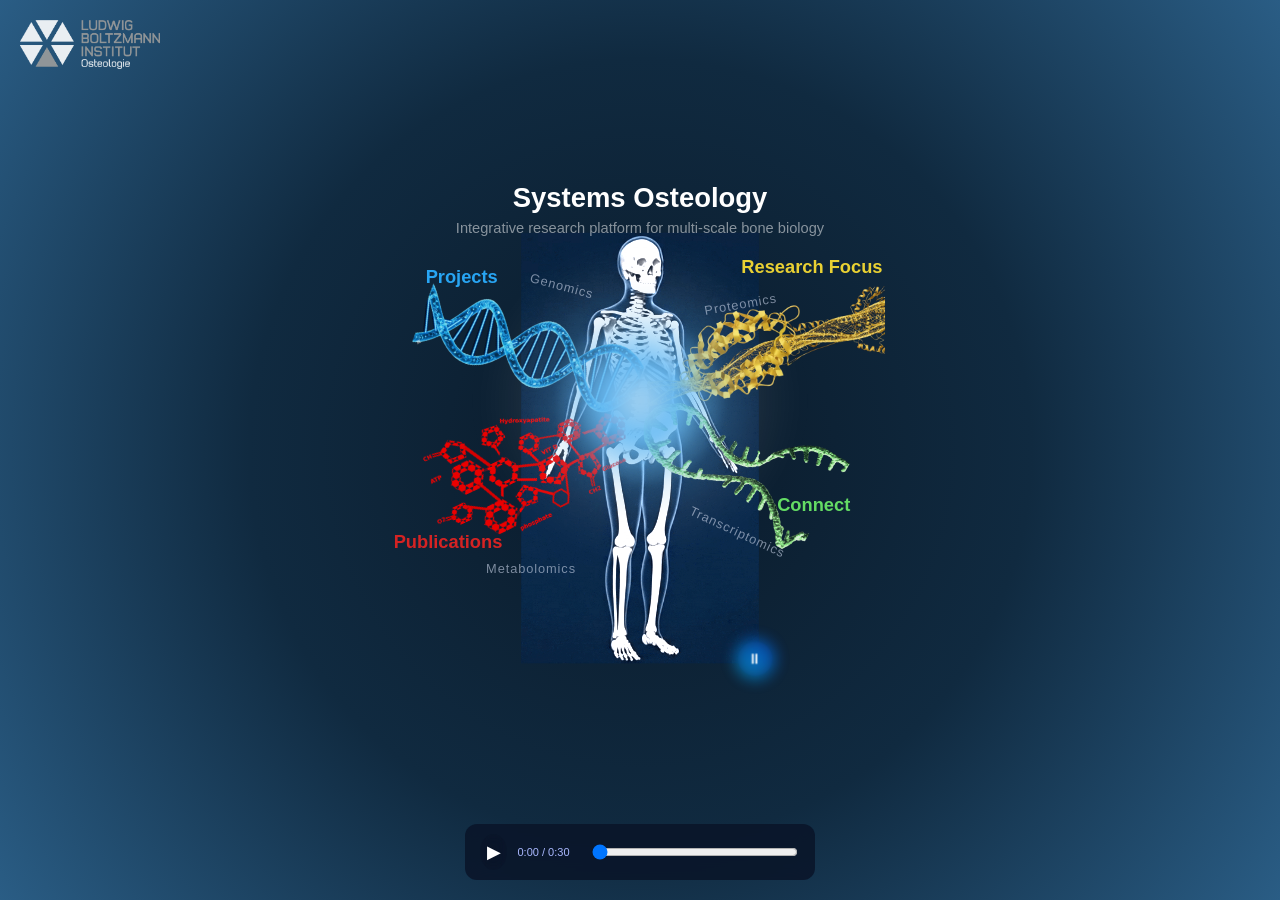
==== index.html @ 3f736e47 "clamp" ====
<!DOCTYPE html>
<html lang="en">
<head>
  <meta name="google-site-verification" content="VzUkVhOxzHWbig45tHTI4sO7CHJxky3v6Sd8C9fvB7k" />
  <meta charset="UTF-8">
  <title>Skeleton Main Page</title>

  <!-- CSS -->
<!-- CSS (modular) -->
<link rel="stylesheet" href="css/base.css">
<link rel="stylesheet" href="css/scene.css">
<link rel="stylesheet" href="css/skeleton.css">
<link rel="stylesheet" href="css/overlays.css">
<link rel="stylesheet" href="css/popup.css">
<link rel="stylesheet" href="css/components.css">
<link rel="stylesheet" href="css/mouse.css">

</head>

<body>
  
<a href="https://osteologie.lbg.ac.at/?lang=en" target="_blank" class="logo-link">
  <img src="images/DE_Osteo_CMYK_WeissGrau.png" alt="Logo" class="logo-img">
</a>


 



<div class="scene-wrapper">
  <div class="scene">
    <!-- EVERYTHING you currently have (skeleton-container etc.) -->
      <!-- Skeleton in center -->
  <div class="skeleton-container">



   
    <div class="core-light"></div>

    <img 
      src="images/f-skeletal.png" 
      data-static="images/f-skeletal.png"
      data-gif="images/f-skeletal.gif" 
      class="skeleton-img"
      id="skeleton"
      alt="Skeleton">
    
      <div class="skeleton-control" id="skeletonControl">
        <span id="skeletonIcon">⏸</span>
      </div>
      <!-- FIXED TITLE (always visible) -->
    <div class="skeleton-title">
    <h2>Systems Osteology</h2>
    </div>

  <!-- Subtitle (hidden initially) -->
    <div class="skeleton-subtitle" id="skeletonSubtitle">
    <p>Integrative research platform for multi-scale bone biology</p>
    </div>



    <!-- 🧬 Floating Omics Labels -->
<div class="omics-label metabolomics">Metabolomics</div>
<div class="omics-label genomics">Genomics</div>
<div class="omics-label transcriptomics">Transcriptomics</div>
<div class="omics-label proteomics">Proteomics</div>



<!-- Proteomics overlay -->
<!-- Research -->
<img 
  src="images/final_proteomics.png"
  class="overlay-img"
  data-target="researchContent"
  alt="Proteomics">

<div class="overlay-label" data-target="researchContent">
  Research Focus
</div>

<!-- Hidden Research Content -->
<div class="overlay-content" id="researchContent">
  <h2>Research Focus</h2>
  <div class="research-grid">
    <div class="card">Spatial Omics</div>
    <div class="card">Bone Remodeling</div>
    <div class="card">Systems Biology</div>
    <div class="card">Computational Modeling</div>
  </div>
</div>



<!-- DNA / Projects overlay -->
<!-- Projects -->
<img 
  src="images/final-DNA.png"
  class="overlay-img projects-img"
  data-target="projectsContent"
  alt="Projects">

<div class="overlay-label projects-label" data-target="projectsContent">
  Projects
</div>

<!-- Hidden Projects Content -->
<div class="overlay-content" id="projectsContent">
  <h2>Projects</h2>

  <div class="project">
    <h3>Bone Reloaded</h3>
    <p>Advanced spatial multi-omics analysis of bone remodeling.</p>
    <a href="https://bonereloaded.github.io" target="_blank">Visit Project</a>
  </div>

  <div class="project">
    <h3>Bone Kidney Axis</h3>
    <p>Bone-Derived FGF23 and Maladaptive Kidney Signaling.</p>
    <a href="https://bonekidney-project.github.io" target="_blank">Visit Project</a>
  </div>

</div>


<!-- Metabolomics / Publications overlay -->
<!-- Publications -->
<img 
  src="images/final-metabol.png"
  class="overlay-img publications-img"
  data-target="publicationsContent"
  alt="Publications">

<div class="overlay-label publications-label" data-target="publicationsContent">
  Publications
</div>

<!-- Publications Content -->
<div class="overlay-content" id="publicationsContent">
  <h2>Publications</h2>

  <ul class="pub-list" style="list-style: none; padding-left: 0;"></ul>
    <li><strong>Nature papers are on the way...</strong> check back soon.</li>
  </ul>

</div>


<!-- RNA / Contact overlay -->
<!-- Contact -->
<img 
  src="images/final-RNA.png"
  class="overlay-img contact-img"
  data-target="contactContent"
  alt="Contact">

<div class="overlay-label contact-label" data-target="contactContent">
  Connect
</div>

<!-- Contact Content -->
<div class="overlay-content" id="contactContent">
  <h2>Contact</h2>

  <form class="contact-form" action="https://formspree.io/f/mnjoqrqp" method="POST">
    
    <input type="text" name="name" placeholder="Your Name" required>
    
    <input type="email" name="email" placeholder="Your Email" required>
    
    <textarea name="message" placeholder="Your Message" rows="4" required></textarea>
    
    <button type="submit">Send Message</button>

  </form>
</div>


  </div>

  </div>
</div>




<!-- 🎵 MUSIC PLAYER -->
<div class="music-player">
  
  <button id="playPauseBtn" class="play-btn">
  <span id="playIcon">▶</span>
</button>

<div class="time-info">
  <span id="currentTime">0:00</span>
  <span>/</span>
  <span id="duration">0:00</span>
</div>


  
  <div class="music-info">
    <span>Now Playing:our Music </span>
  </div>

  <input type="range" id="progressBar" value="0">

  <audio id="bgMusic" loop>
<source src="./images/Naming_the_Pain.mp3" type="audio/mpeg">
  </audio>

</div>








  <!-- JS -->
  <script>

  document.addEventListener("DOMContentLoaded", () => {

  /* =========================
     1. SKELETON GIF TOGGLE
  ========================= */
const container = document.querySelector('.skeleton-container');
const img = document.getElementById('skeleton');
const control = document.getElementById('skeletonControl');

if (img && control) {
  img.src = img.dataset.gif;

  let isStatic = false;

  function toggleSkeleton() {
    if (isStatic) {
      img.src = img.dataset.gif;
      control.textContent = "⏸";
      isStatic = false;
    } else {
      img.src = img.dataset.static;
      control.textContent = "▶";
      isStatic = true;
    }
  }

  // ✅ click on image
  img.addEventListener('click', (e) => {
    e.stopPropagation();
    toggleSkeleton();
  });

  // ✅ click on control
  control.addEventListener('click', (e) => {
    e.stopPropagation();
    toggleSkeleton();
  });
}


  /* =========================
     2. OVERLAY CLICK SYSTEM
  ========================= */
  const triggers = document.querySelectorAll(
    '.overlay-img, .overlay-label'
  );

  const contents = document.querySelectorAll('.overlay-content');

  triggers.forEach((el) => {
    el.addEventListener('click', (e) => {
      e.stopPropagation();

      // close all
      contents.forEach(c => c.classList.remove('active'));

      // open target
      const targetId = el.dataset.target;
      if (targetId) {
        document.getElementById(targetId).classList.add('active');
      }
    });
  });


  /* =========================
     3. POPUP BEHAVIOR
  ========================= */

  // prevent closing when clicking inside popup
  contents.forEach((content) => {
    content.addEventListener('click', (e) => {
      e.stopPropagation();
    });
  });

  // close when clicking outside
  document.addEventListener('click', () => {
    contents.forEach(c => c.classList.remove('active'));
  });

});
</script>



<script>
function scaleScene() {
  const scene = document.querySelector('.scene');

  const baseWidth = 1400;
  const baseHeight = 900;

  const screenW = window.innerWidth;
  const screenH = window.innerHeight;

  const scaleX = screenW / baseWidth;
  //const scaleY = screenH / baseHeight; Imp for Verical images
  const scaleY = (screenH * 0.95) / baseHeight;

  let scale;

  // 📱 Mobile (make it bigger intentionally)
  if (screenW < 768) {
    scale = scaleY * 1.4; // boost size on phone
  } 
  // 💻 Everything else (INCLUDING small laptops)
  else {
    scale = Math.min(scaleX, scaleY); // 🔥 always fit screen
  }
  // clamp
 scale = Math.max(0.7, Math.min(scale, 1.2));

  // smooth limits (no jumps)
  const MIN_SCALE = 0.7;
  const MAX_SCALE = 1.2;

  scale = Math.max(MIN_SCALE, Math.min(scale, MAX_SCALE));

  // allow scroll only if really small
  if (scale <= MIN_SCALE) {
    document.body.style.overflow = "auto";
  } else {
    document.body.style.overflow = "hidden";
  }

  scene.style.transform = `scale(${scale})`;
}




window.addEventListener('resize', scaleScene);
window.addEventListener('load', scaleScene);
</script>


<script>
  /* =========================
   4. MUSIC PLAYER
========================= */
const audio = document.getElementById("bgMusic");
const btn = document.getElementById("playPauseBtn");
const icon = document.getElementById("playIcon");
const progress = document.getElementById("progressBar");

const currentTimeEl = document.getElementById("currentTime");
const durationEl = document.getElementById("duration");

let isPlaying = false;

// format time
function formatTime(sec) {
  if (!sec) return "0:00";
  const m = Math.floor(sec / 60);
  const s = Math.floor(sec % 60).toString().padStart(2, "0");
  return `${m}:${s}`;
}

// play / pause
btn.addEventListener("click", (e) => {
  e.stopPropagation();

  if (isPlaying) {
    audio.pause();
    icon.textContent = "▶";
  } else {
    audio.play();
    icon.textContent = "⏸";
  }

  isPlaying = !isPlaying;
});

// set duration when loaded
audio.addEventListener("loadedmetadata", () => {
  durationEl.textContent = formatTime(audio.duration);
});

// update progress + time
audio.addEventListener("timeupdate", () => {
  const percent = (audio.currentTime / audio.duration) * 100;
  progress.value = percent || 0;

  currentTimeEl.textContent = formatTime(audio.currentTime);
});

// seek
progress.addEventListener("input", () => {
  audio.currentTime = (progress.value / 100) * audio.duration;
});

</script>







</body>
</html>
---- css/base.css ----
body {
  margin: 0;
  padding: 0;
  min-height: 100dvh;
background: radial-gradient(circle, #0a1a2a 0%, #102a40 50%, #2a5d85 100%);
  color: white;
  font-family: Arial, sans-serif;
  overflow: hidden;
}

/* Logo */
.logo-link {
  position: fixed;
  top: 20px;
  left: 20px;
  z-index: 10000;
}

.logo-img {
  width: 140px;
  opacity: 0.9;
  transition: 0.3s;
}

.logo-img:hover {
  transform: scale(1.05);
  filter: drop-shadow(0 0 10px rgba(255,255,255,0.5));
}


/* =========================
   CENTRAL GLOW CORE
========================= */
.core-light {
  position: absolute;
  pointer-events: none;

  top: 50%;
  left: 50%;
  transform: translate(-50%, -80%);

  width: 180px;
  height: 180px;

  border-radius: 50%;

  z-index: 1000; /* 🔥 above everything */

  background: radial-gradient(circle,
    rgba(255,255,255,1) 0%,
    rgba(120,200,255,0.9) 30%,
    rgba(120,200,255,0.2) 60%,
    rgba(120,200,255,0.05) 80%,
    transparent 100%
  );

  filter: blur(5px);
}

.core-light::after {
  content: "";

  position: absolute;
  top: 50%;
  left: 50%;
  transform: translate(-50%, -50%);

  width: 260px;
  height: 260px;

  border-radius: 50%;

  background: radial-gradient(circle,
    rgba(8, 133, 217, 0.4),
    transparent 70%
  );

  animation: pulse 3s infinite ease-in-out;
}

/* Animation */
@keyframes pulse {
  0% {
    transform: translate(-50%, -50%) scale(0.9);
    opacity: 0.6;
  }
  50% {
    transform: translate(-50%, -50%) scale(1.2);
    opacity: 0.3;
  }
  100% {
    transform: translate(-50%, -50%) scale(0.9);
    opacity: 0.6;
  }
}

.core-light::before {
  content: "";

  position: absolute;
  top: 50%;
  left: 50%;
  transform: translate(-50%, -50%);

  width: 400px;
  height: 400px;

  background: radial-gradient(circle,
    rgba(255,255,255,0.4) 0%,
    transparent 60%
  );

  filter: blur(20px);
  opacity: 0.6;
}
---- css/scene.css ----
.scene-wrapper {
  height: 100dvh;
  display: flex;
  justify-content: center;
  align-items: center;
}

.scene {
  width: 1400px;
  height: 900px;
  position: relative;

  transform-origin: center center;
}
---- css/skeleton.css ----
.skeleton-container {
  position: absolute;
  top: 50%;
  left: 50%;
  transform: translate(-50%, -50%);

}

/* Skeleton */
.skeleton-img {
  width: 260px;
  filter: brightness(1.4);
  transition: 0.4s;
    position: relative;   /* ✅ ensures stacking context */
  
}


.skeleton-control {
  position: absolute;
  bottom: -10px;
  right: -13%;
  transform: translateX(-50%);

  width: 38px;
  height: 38px;

  display: flex;
  align-items: center;
  justify-content: center;

  font-size: 16px;
  color: white;

  border-radius: 50%;
  background: rgba(20, 40, 80, 0.6);
  backdrop-filter: blur(6px);

  z-index: 10001;
  cursor: pointer;

  transition: all 0.25s ease;
}

/* glow ring */
.skeleton-control::before {
  content: "";
  position: absolute;
  inset: -3px;
  border-radius: 50%;

  background: linear-gradient(45deg, #00c3ff, #005eff);
  z-index: -1;

  filter: blur(8px);
  opacity: 0.6;
}

/* hover */
.skeleton-control:hover {
  transform: translateX(-50%) scale(1.15);
  box-shadow: 0 0 15px rgba(120, 180, 255, 0.8);
}

/* click */
.skeleton-control:active {
  transform: translateX(-50%) scale(0.9);
}

/* icon smooth */
.skeleton-control span {
  transition: transform 0.2s ease, opacity 0.2s ease;
}



.skeleton-img:hover {
  filter: brightness(1.6);
}

/* Title */
.skeleton-title {
  position: absolute;
  top: -80px;
  left: 50%;
  transform: translateX(-50%);
  white-space: nowrap;
}

.skeleton-title h2 {
  font-size: 30px;
  white-space: nowrap;

}

/* Subtitle */
.skeleton-subtitle {
  position: absolute;
  bottom: 455px;
  left: 50%;
  transform: translateX(-50%);
  white-space: nowrap;
  opacity: 0.5;
  transition: opacity 0.3s ease;
}

.skeleton-container:hover .skeleton-subtitle {
  opacity: 1;
}
---- css/overlays.css ----
.overlay-img {
  position: absolute;
  top: 50%;
  left: 50%;
  transform-origin: center;
  cursor: pointer;
  transition: filter 0.3s ease; /* only animate what you use */
}

/* === Research (default) === */
.overlay-img:not(.projects-img):not(.publications-img):not(.contact-img) {
  transform: translate(calc(-50% + 138px), calc(-50% - 110px));
  width: 260px;
}

/* === Projects === */
.projects-img {
  transform: translate(calc(-50% - 120px), calc(-50% - 110px)) rotate(110deg);
  width: 80px;
}

/* === Publications === */
.publications-img {
  transform: translate(calc(-50% - 100px), calc(-50% + 30px)) rotate(-25deg);
  width: 265px;
}

/* === Contact === */
.contact-img {
  transform: translate(calc(-50% + 105px), calc(-50% + 10px)) rotate(210deg);
  width: 220px;
}

/* Hover (no movement ✔) */
.overlay-img:hover {
  filter: brightness(1.25) drop-shadow(0 0 12px rgba(120, 180, 255, 0.7));
}


/* === LABELS === */
.overlay-label {
  position: absolute;
  top: 50%;
  left: 50%;
  transform: translate(calc(-50% + 188px), calc(-50% - 200px));

  color: rgb(233, 209, 51);
  font-size: 20px;
  font-weight: bold;

  cursor: pointer;
  pointer-events: auto;
  transition: filter 0.3s ease, text-shadow 0.3s ease;
  white-space: nowrap;
}

/* Hover (no movement ✔) */
.overlay-label:hover {
  filter: brightness(1.2);
  text-shadow: 0 0 6px rgba(255,255,255,0.5);
}

/* Individual label positions */
.projects-label {
  transform: translate(calc(-50% - 195px), calc(-50% - 190px));
  color: rgb(40, 165, 243);
}

.publications-label {
  transform: translate(calc(-50% - 210px), calc(-50% + 100px));
  color: rgb(213, 35, 35);
}

.contact-label {
  transform: translate(calc(-50% + 190px), calc(-50% + 60px));
  color: rgb(100, 220, 100);
}
---- css/popup.css ----
/* =========================
   UNIFIED POPUP BASE
========================= */

.overlay-content {
  position: fixed;
  top: 50%;
  left: 50%;
  transform: translate(-50%, -50%) scale(0.9);

  opacity: 0;
  pointer-events: none;
  padding: 30px;
  border-radius: 20px;

  transition: 0.3s ease;
  z-index: 999999;

  color: white;
}
.overlay-content a:hover {
  text-shadow: 0 0 8px rgba(255,255,255,0.6);
}

/* ACTIVE */
.overlay-content.active {
  opacity: 1;
  transform: translate(-50%, -50%) scale(1);
  pointer-events: auto;
}

/* glowing background layer */
.overlay-content::before {
  content: "";
  position: absolute;
  inset: 0;
  border-radius: 20px;
  z-index: -1;

  filter: blur(12px);
  opacity: 0.8;
}


/* === PROJECTS (already good, keep it) === */


/* === RESEARCH === */
#researchContent {
  transform: translate(-10%, -70%);
}

#researchContent::before {
  background: linear-gradient(45deg, #d8b34e, #513c0d);
}

#researchContent {
  background: rgba(255, 215, 100, 0.15);
  border: 1px solid rgba(255, 215, 100, 0.5);
  
}


/* === PUBLICATIONS === */
#publicationsContent {
  transform: translate(-90%, -10%);
}

#publicationsContent::before {
  background: linear-gradient(45deg, #ff4d4d, #990000);
}

#publicationsContent {
  background: rgba(255, 80, 80, 0.15);
  border: 1px solid rgba(255, 80, 80, 0.5);
}


/* === CONTACT === */
#contactContent {
  transform: translate(-10%, -40%);
}

#contactContent::before {
  background: linear-gradient(45deg, #4effa1, #007a4d);
}

#contactContent {
  background: rgba(100, 255, 180, 0.12);
  border: 1px solid rgba(100, 255, 180, 0.5);
}



/* =========================
   PROJECTS (UNIFIED GLOW)
========================= */

#projectsContent {
  
  text-align: center;
  position: fixed;
 top: 50%;
 left: 50%;
  

  transform: translate(-60%, -50%);

  max-width: 380px;
  width: 90%;
  z-index: 100000;
  color: rgb(255, 255, 255);
  display: flex;              /* ADD */
  justify-content: center;    /* center horizontally */
  align-items: center;        /* center vertically (if needed) */
  gap: 20px;                  /* replaces margin */
  flex-wrap: wrap;    
  pointer-events: auto;       /* responsive */
}


#projectsContent::before {
  content: "";
  position: absolute;

  /* size slightly bigger than content */
  inset: 1px;

  background: rgb(12, 9, 178);
  border-radius: 20px;

  z-index: -1; /* stays behind projects but inside container */

  /* optional: soft shadow for nicer look */
  box-shadow: 0 10px 40px rgba(0,0,0,0.2);
  opacity: 0.9;
}

/* =========================
   ALL PROJECTS (BASE STYLE)
========================= */
#projectsContent .project {
  display: inline-block;
  width: 260px;
  margin: 1px;
  padding: 20px;
  border-radius: 16px;
  text-align: left;
  position: relative;
  overflow: hidden;

  /* neon base */
  background: rgba(18, 100, 195, 0.85);
  border: 1px solid rgba(0, 140, 255, 0.5);

  transition: 0.3s ease;
}

/* glowing border for ALL */
#projectsContent .project::before {
  content: "";
  position: absolute;
  inset: -2px;
  border-radius: 16px;
  background: linear-gradient(45deg, #00c3ff, #005eff);
  z-index: -1;
  filter: blur(10px);
  opacity: 0.6;
}

/* hover for ALL */
#projectsContent .project:hover {
  transform: translateY(-6px) scale(1.05);
  box-shadow: 0 0 25px rgba(0, 180, 255, 0.8);
}

/* =========================
   OPTIONAL: small variation (if you still want difference)
========================= */
#projectsContent .project:first-of-type {
  background: rgba(40, 90, 180, 0.75); /* slightly different tone */
}

/* =========================
   TEXT
========================= */
#projectsContent .project h3 { margin-bottom: 10px; }

#projectsContent .project p {
  font-size: 13px;
  opacity: 0.85;
  margin-bottom: 15px;
}

#projectsContent .project a {
  color: #8fd3ff;
  font-size: 13px;
  text-decoration: none;
}

#projectsContent .project a:hover {
  text-decoration: underline;
}
---- css/components.css ----
/* Cards */
.research-grid {
  display: grid;
  grid-template-columns: repeat(2, 1fr);
  gap: 12px;
}

.card {
  background: rgba(120,180,255,0.1);
  padding: 10px;
  border-radius: 6px;
}

/* Projects */
.project {
  background: rgba(0,0,0,0.2);
  padding: 10px;
  margin: 10px 0;
  border-radius: 6px;
}

/* Form */
.contact-form {
  display: flex;
  flex-direction: column;
  gap: 10px;
}

.contact-form input,
.contact-form textarea {
  padding: 10px;
  border-radius: 6px;
  border: none;
}

.contact-form button {
  background: #80ffd4;
  border: none;
  padding: 10px;
  cursor: pointer;
}


/* =========================
   🎵 MUSIC PLAYER
========================= */

.play-btn {
  width: 36px;
  height: 36px;
  border-radius: 50%;

  display: flex;
  align-items: center;
  justify-content: center;

  background: rgba(120, 180, 255, 0.2);
  backdrop-filter: blur(6px);

  transition: all 0.2s ease;
}

.play-btn:hover {
  transform: scale(1.15);
  box-shadow: 0 0 12px rgba(120,180,255,0.8);
}

.play-btn:active {
  transform: scale(0.95);
}

/* time text */
.time-info {
  font-size: 11px;
  color: #aab8ff;
  white-space: nowrap;
}


.music-player {
  position: fixed;
  bottom: 20px;
  left: 50%;
  transform: translateX(-50%);
  
  width: 320px;
  padding: 10px 15px;

  background: rgba(10, 20, 40, 0.85);
  backdrop-filter: blur(10px);

  border-radius: 12px;
  display: flex;
  align-items: center;
  gap: 10px;

  z-index: 999;
}

/* Play button */
.music-player button {
  background: transparent;
  border: none;
  color: white;
  font-size: 18px;
  cursor: pointer;
}

/* Track text */
.music-info {
  flex: 1;
  font-size: 12px;
  color: #cfd8ff;
  white-space: nowrap;
  overflow: hidden;
  text-overflow: ellipsis;
}

/* Progress bar */
#progressBar {
  width: 100%;
  cursor: pointer;
}




/* =========================
   🧬 OMICS FLOATING TEXT
========================= */

.omics-label {
  position: absolute;
  color: rgba(200, 210, 230, 0.6); /* soft gray-blue */
  font-size: 14px;
  letter-spacing: 1px;
  font-weight: 300;

  pointer-events: none; /* don't block clicks */

  transform-origin: center;
  transition: all 0.3s ease;
}

/* Optional glow */
.omics-label::after {
  content: "";
  position: absolute;
  inset: 0;
  filter: blur(6px);
  opacity: 0.3;
}

/* =========================
   INDIVIDUAL POSITIONS (YOU CONTROL)
========================= */

/* Metabolomics */
.metabolomics {
  bottom: 100px;
  right: 200px;
 
}

/* Genomics */
.genomics {
  top: 50px;
  right: 180px;
  transform: rotate(15deg);
}

/* Transcriptomics */
.transcriptomics {
  bottom: 140px;
  left: 180px;
  transform: rotate(25deg);
}

/* Proteomics */
.proteomics {
   top: 70px;
  left: 200px;

  transform: rotate(-10deg);
}


@keyframes floatSoft {
  0% { transform: translateY(0) rotate(var(--rot)); }
  50% { transform: translateY(-5px) rotate(var(--rot)); }
  100% { transform: translateY(0) rotate(var(--rot)); }
}

.omics-label {
  --rot: 0deg;
  animation: floatSoft 4s ease-in-out infinite;
}
---- css/mouse.css ----
/* =========================
   CUSTOM BONE CURSOR
========================= */

/* default cursor (everywhere) */
body {
  cursor: url("/images/bone-cursor.png") 16 16, auto;
}

/* clickable elements */
a,
button,
.overlay-img,
.overlay-label,
.skeleton-control {
  cursor: url("/images/bone-cursor-click.png") 32 32, pointer;
}

/* optional: text areas */
input,
textarea {
  cursor: text;
}
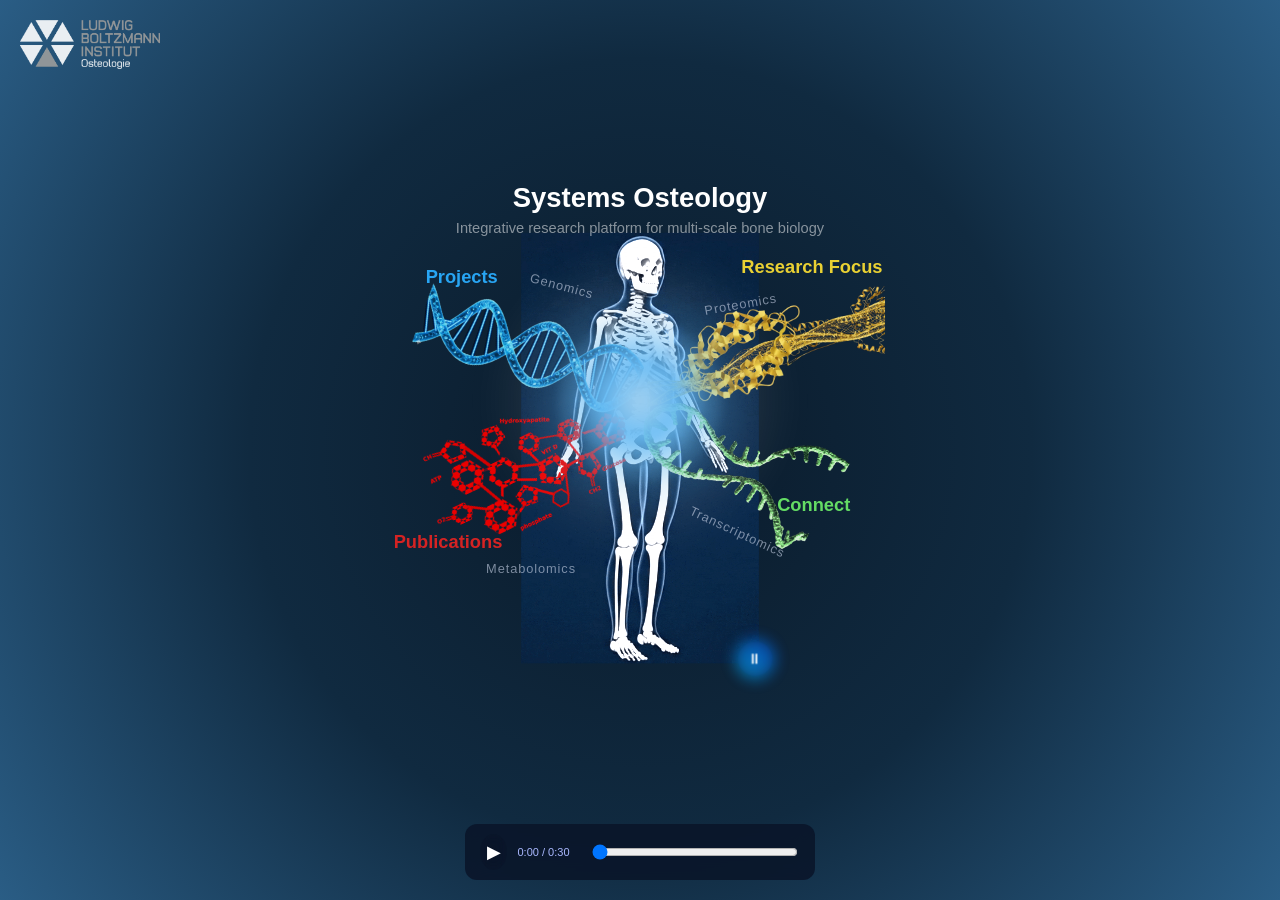
==== commit 42a3aada: "remove0.95" ====
--- a/index.html
+++ b/index.html
@@ -322,7 +322,7 @@
 
   const scaleX = screenW / baseWidth;
   //const scaleY = screenH / baseHeight; Imp for Verical images
-  const scaleY = (screenH * 0.95) / baseHeight;
+  const scaleY = (screenH) / baseHeight;
 
   let scale;
 
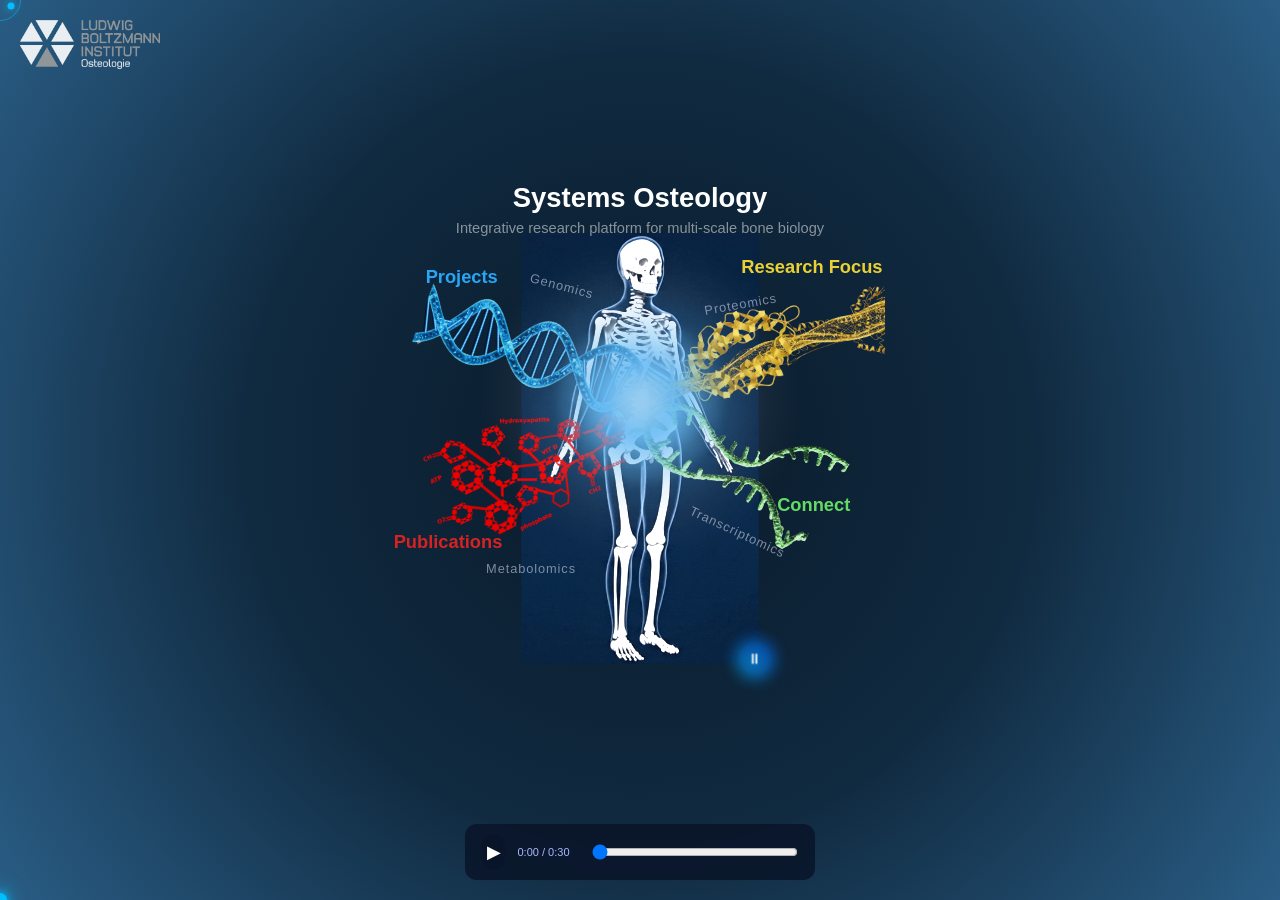
==== commit 3141f492: "mouseOrbit" ====
--- a/index.html
+++ b/index.html
@@ -19,6 +19,7 @@
 
 <body>
   
+ 
 <a href="https://osteologie.lbg.ac.at/?lang=en" target="_blank" class="logo-link">
   <img src="images/DE_Osteo_CMYK_WeissGrau.png" alt="Logo" class="logo-img">
 </a>
@@ -222,6 +223,7 @@
 
 
   <!-- JS -->
+
   <script>
 
   document.addEventListener("DOMContentLoaded", () => {
@@ -305,8 +307,135 @@
     contents.forEach(c => c.classList.remove('active'));
   });
 
+
+
+  /* =========================
+   ORBIT CURSOR JS
+========================= */
+
+const cursor = document.querySelector(".cursor");
+const ring = document.querySelector(".cursor-ring");
+
+let mouseX = 0, mouseY = 0;
+let ringX = 0, ringY = 0;
+
+document.addEventListener("mousemove", (e) => {
+  mouseX = e.clientX;
+  mouseY = e.clientY;
+
+  cursor.style.left = mouseX + "px";
+  cursor.style.top = mouseY + "px";
+});
+
+function animate() {
+  ringX += (mouseX - ringX) * 0.15;
+  ringY += (mouseY - ringY) * 0.15;
+
+  ring.style.left = ringX + "px";
+  ring.style.top = ringY + "px";
+
+  requestAnimationFrame(animate);
+}
+
+animate();
+
+/* hover effect on clickable items */
+const hoverItems = document.querySelectorAll(
+  "a, button, .overlay-img, .overlay-label, .skeleton-control"
+);
+
+hoverItems.forEach(el => {
+  el.addEventListener("mouseenter", () => {
+    cursor.classList.add("hover");
+    ring.classList.add("hover");
+  });
+
+  el.addEventListener("mouseleave", () => {
+    cursor.classList.remove("hover");
+    ring.classList.remove("hover");
+  });
+});
+document.addEventListener("mousedown", () => {
+  cursor.style.transform = "translate(-50%, -50%) scale(0.6)";
+});
+
+document.addEventListener("mouseup", () => {
+  cursor.style.transform = "translate(-50%, -50%) scale(1)";
+});
+
+/* =========================
+   DNA ORBIT MOTION
+========================= */
+
+const dot1 = document.querySelector(".dot1");
+const dot2 = document.querySelector(".dot2");
+
+let angle = 0;
+
+function animateDNA() {
+  angle += 0.02;
+
+  const distance = getDistanceToSkeleton();
+
+  // 🔥 attraction strength (tweak this!)
+  const influenceRadius = 300;
+
+  let factor = Math.max(0, 1 - distance / influenceRadius);
+
+  // clamp
+  factor = Math.min(Math.max(factor, 0), 1);
+
+  // 🧬 dynamic radius (tightens near skeleton)
+  const radius = 14 - factor * 6;
+
+  // ⚡ speed increases near skeleton
+  angle += factor * 0.2;
+
+  const x1 = mouseX + Math.cos(angle) * radius;
+  const y1 = mouseY + Math.sin(angle) * radius * 0.7;
+
+  const x2 = mouseX + Math.cos(angle + Math.PI) * radius;
+  const y2 = mouseY + Math.sin(angle + Math.PI) * radius * 0.7;
+
+  dot1.style.left = x1 + "px";
+  dot1.style.top = y1 + "px";
+
+  dot2.style.left = x2 + "px";
+  dot2.style.top = y2 + "px";
+
+  // ✨ glow boost near skeleton
+  const glow = 10 + factor * 20;
+  dot1.style.boxShadow = `0 0 ${glow}px #00bfff`;
+  dot2.style.boxShadow = `0 0 ${glow}px #ffffff`;
+
+  requestAnimationFrame(animateDNA);
+}
+
+const skeleton = document.getElementById("skeleton");
+function getDistanceToSkeleton() {
+  const rect = skeleton.getBoundingClientRect();
+
+  const centerX = rect.left + rect.width / 2;
+  const centerY = rect.top + rect.height / 2;
+
+  const dx = mouseX - centerX;
+  const dy = mouseY - centerY;
+
+  return Math.sqrt(dx * dx + dy * dy);
+}
+animateDNA();
+
+
+
+
 });
 </script>
+
+
+
+
+
+
 
 
 
@@ -424,5 +553,12 @@
 
 
 
+<div class="cursor"></div>
+<div class="cursor-ring"></div>
+
+<!-- DNA orbit dots -->
+<div class="cursor-dot dot1"></div>
+<div class="cursor-dot dot2"></div>
+
 </body>
 </html>
--- a/css/scene.css
+++ b/css/scene.css
@@ -11,4 +11,18 @@
   position: relative;
 
   transform-origin: center center;
+}
+
+
+/* =========================
+   ENERGY FIELD BACKGROUND
+========================= */
+
+#energyField {
+  position: fixed;
+  top: 0;
+  left: 0;
+  width: 100%;
+  height: 100%;
+  z-index: -1; /* behind everything */
 }
--- a/css/mouse.css
+++ b/css/mouse.css
@@ -1,26 +1,67 @@
+/* hide default cursor */
+body {
+  cursor: none;
+}
+
 /* =========================
-   CUSTOM BONE CURSOR
+   ORBIT CURSOR
 ========================= */
 
-/* default cursor (everywhere) */
-body {
-  cursor: url("/images/bone-cursor.png") 16 16, auto;
+.cursor {
+  position: fixed;
+  width: 14px;
+  height: 14px;
+  background: #00bfff;
+  border-radius: 50%;
+  pointer-events: none;
+  z-index: 9999;
+  transform: translate(-50%, -50%);
+  box-shadow: 0 0 10px #00bfff, 0 0 20px #00bfff;
 }
 
-/* clickable elements */
-a,
-button,
-.overlay-img,
-.overlay-label,
-.skeleton-control {
-  cursor: url("/images/bone-cursor-click.png") 32 32, pointer;
+/* orbit ring */
+.cursor-ring {
+  position: fixed;
+  width: 40px;
+  height: 40px;
+  border: 1px solid rgba(0, 191, 255, 0.5);
+  border-radius: 50%;
+  pointer-events: none;
+  z-index: 9998;
+  transform: translate(-50%, -50%);
+  transition: transform 0.15s ease-out;
 }
 
-/* optional: text areas */
-input,
-textarea {
-  cursor: text;
+/* hover effect */
+.cursor.hover {
+  transform: translate(-50%, -50%) scale(1.8);
+  background: #ffffff;
+}
+
+.cursor-ring.hover {
+  transform: translate(-50%, -50%) scale(1.5);
+  border-color: #ffffff;
 }
 
 
+/* =========================
+   DNA DOUBLE ORBIT
+========================= */
 
+.cursor-dot {
+  position: fixed;
+  width: 7px;
+  height: 7px;
+  background: #00bfff;
+  border-radius: 50%;
+  pointer-events: none;
+  z-index: 9997;
+  transform: translate(-50%, -50%);
+  box-shadow: 0 0 6px #00bfff;
+}
+
+/* second strand slightly different color */
+.dot2 {
+  background: #ffffff;
+  box-shadow: 0 0 6px #ffffff;
+}
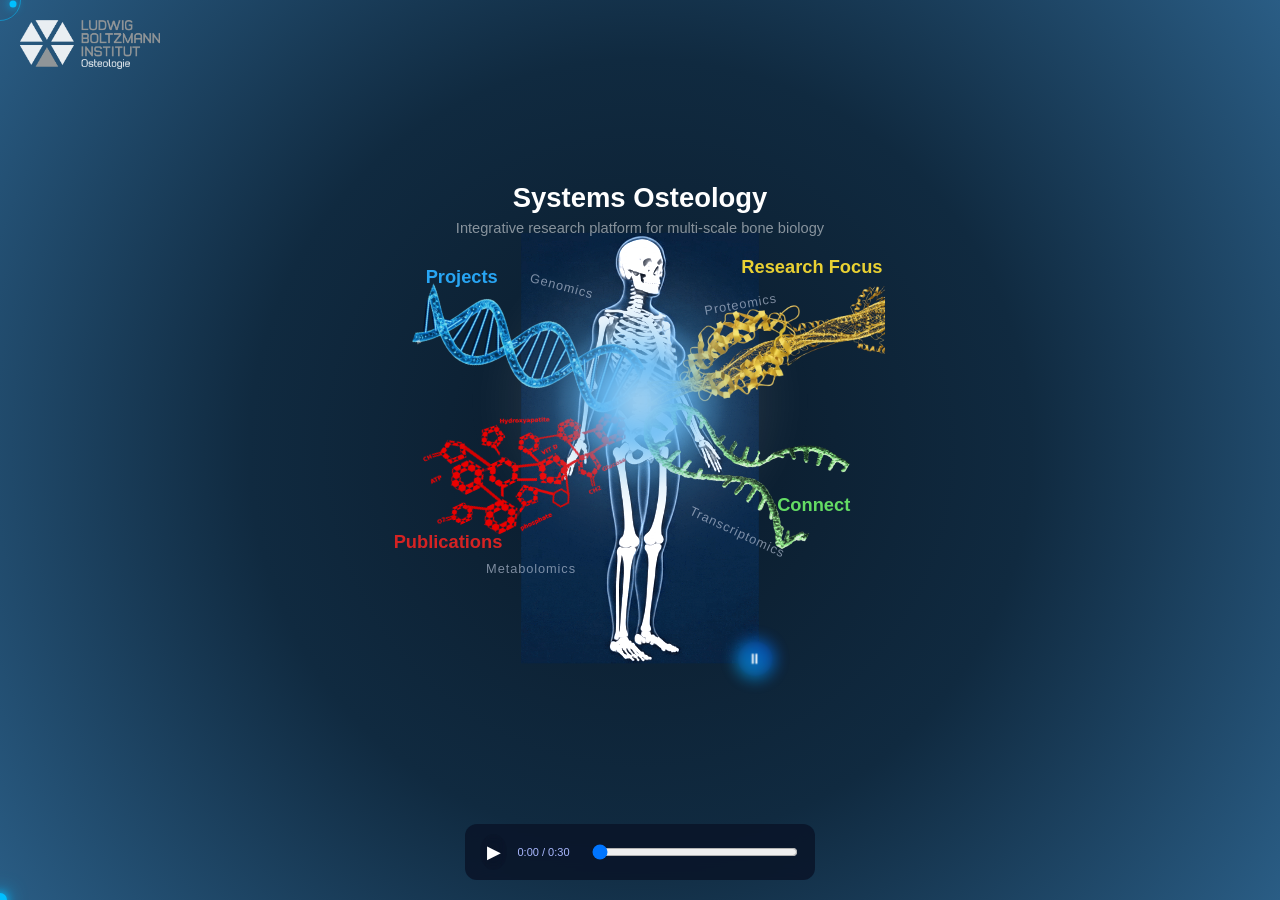
==== commit 7a141e5c: "html. titleIndex" ====
--- a/index.html
+++ b/index.html
@@ -3,7 +3,14 @@
 <head>
   <meta name="google-site-verification" content="VzUkVhOxzHWbig45tHTI4sO7CHJxky3v6Sd8C9fvB7k" />
   <meta charset="UTF-8">
-  <title>Skeleton Main Page</title>
+  <title>Systems Osteology | Integrative Bone Biology Platform</title>
+
+  <meta name="description" content="Systems Osteology is an integrative research platform for multi-scale bone biology, combining spatial omics, systems biology, and computational modeling.">
+
+  <meta name="keywords" content="systems osteology, bone biology, spatial omics, metabolomics, transcriptomics, proteomics, computational biology">
+
+  <meta name="robots" content="index, follow">
+
 
   <!-- CSS -->
 <!-- CSS (modular) -->
--- a/css/scene.css
+++ b/css/scene.css
@@ -14,15 +14,3 @@
 }
 
 
-/* =========================
-   ENERGY FIELD BACKGROUND
-========================= */
-
-#energyField {
-  position: fixed;
-  top: 0;
-  left: 0;
-  width: 100%;
-  height: 100%;
-  z-index: -1; /* behind everything */
-}
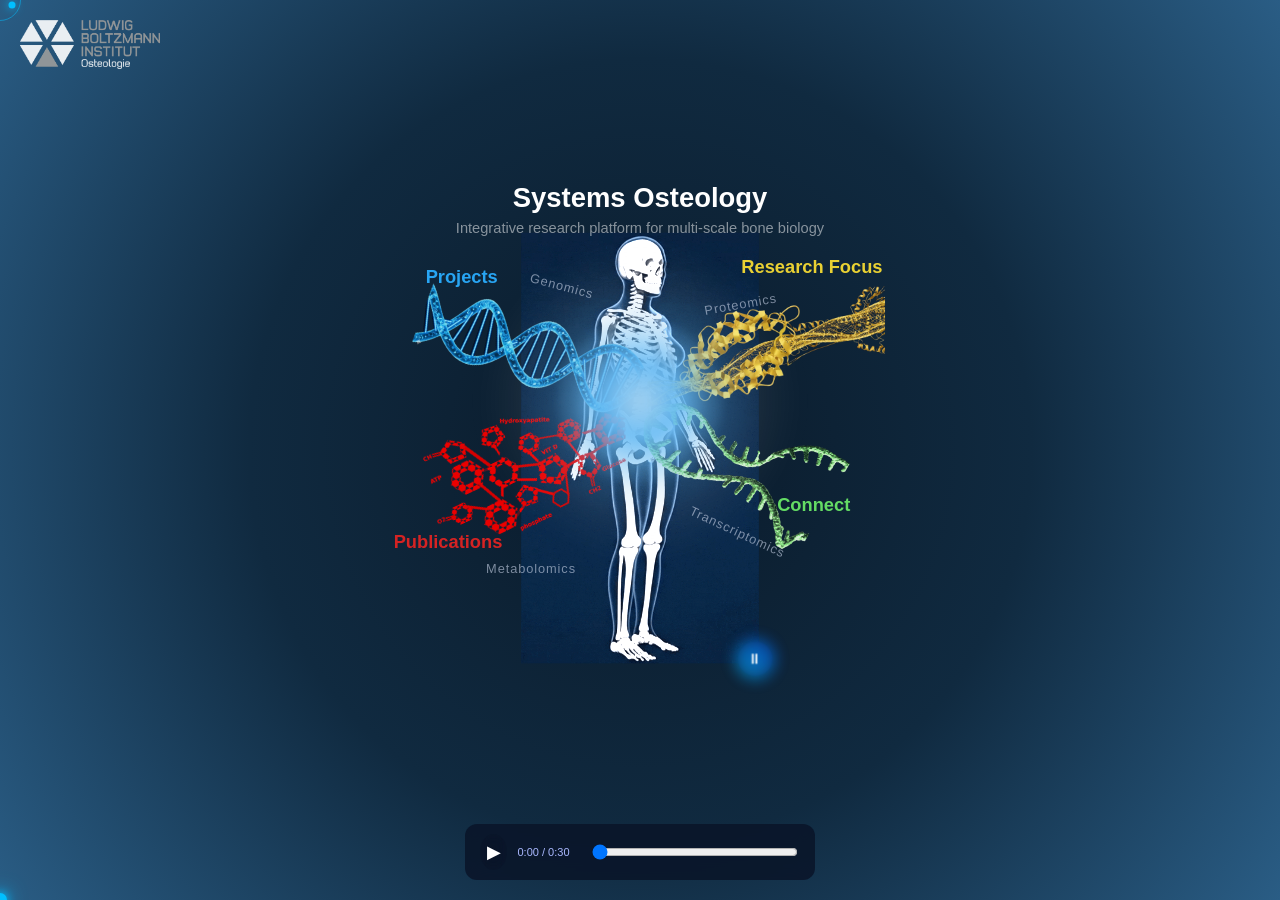
==== commit 4da443d9: "nothing" ====
--- a/index.html
+++ b/index.html
@@ -23,6 +23,9 @@
 <link rel="stylesheet" href="css/mouse.css">
 
 </head>
+
+
+
 
 <body>
   
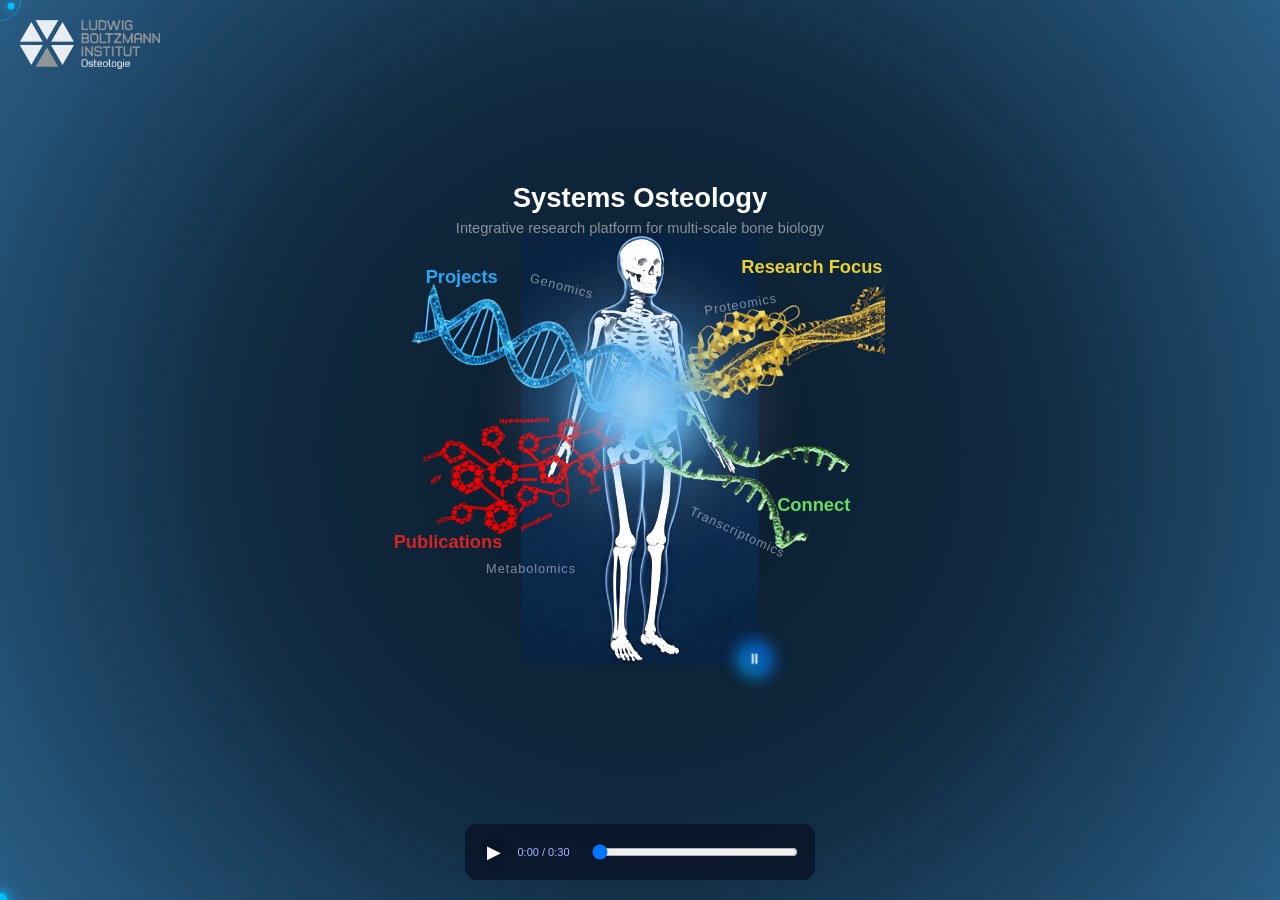
==== commit db639ffa: "removePreviousgithub.io" ====
--- a/index.html
+++ b/index.html
@@ -1,7 +1,7 @@
 <!DOCTYPE html>
 <html lang="en">
 <head>
-  <meta name="google-site-verification" content="VzUkVhOxzHWbig45tHTI4sO7CHJxky3v6Sd8C9fvB7k" />
+  
   <meta charset="UTF-8">
   <title>Systems Osteology | Integrative Bone Biology Platform</title>
 
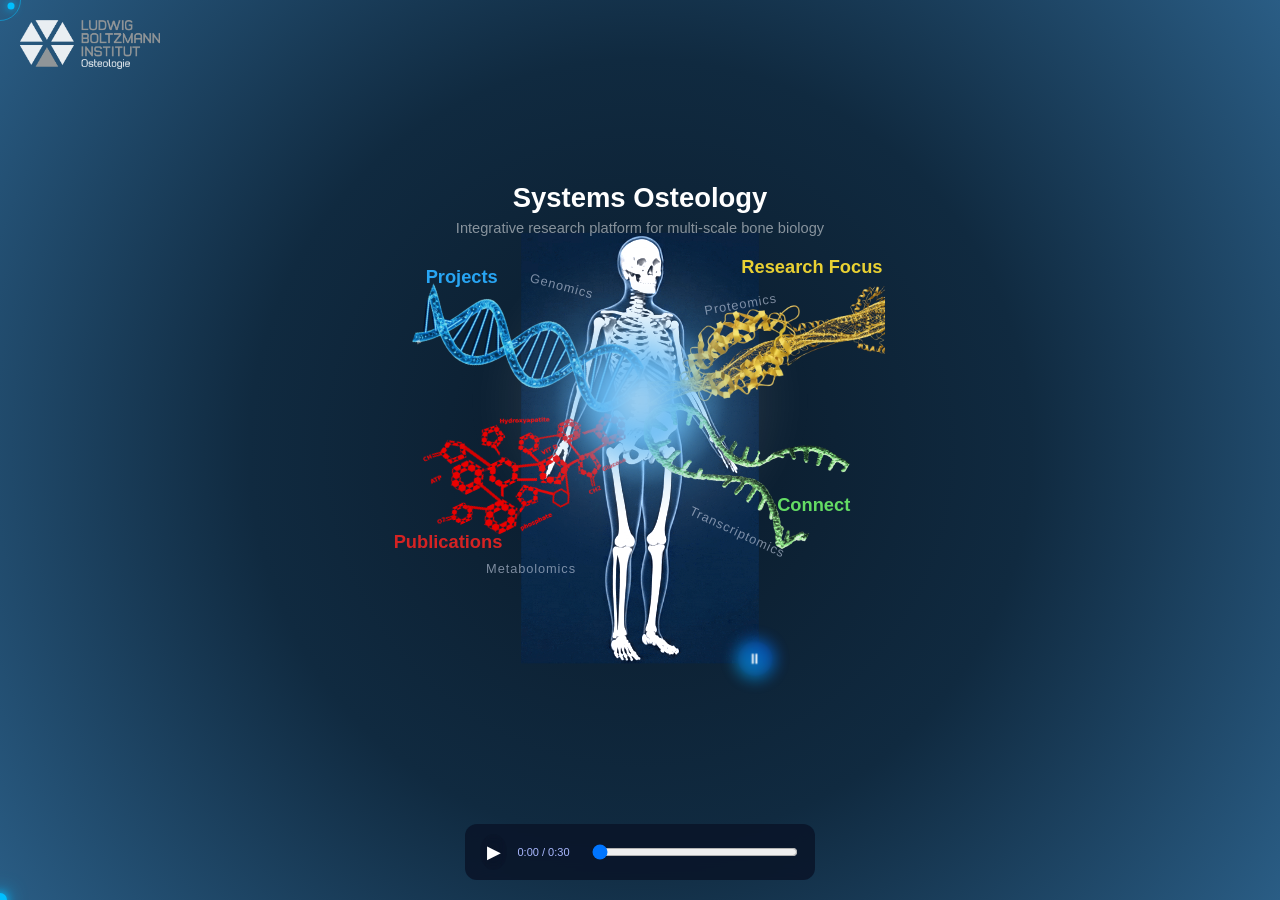
==== commit 6ba4cfa2: "remainBoth metaGithub and .com" ====
--- a/index.html
+++ b/index.html
@@ -1,7 +1,8 @@
 <!DOCTYPE html>
 <html lang="en">
 <head>
-  
+  <meta name="google-site-verification" content="VzUkVhOxzHWbig45tHTI4sO7CHJxky3v6Sd8C9fvB7k" />
+  <link rel="canonical" href="https://systemsosteology.com/">
   <meta charset="UTF-8">
   <title>Systems Osteology | Integrative Bone Biology Platform</title>
 
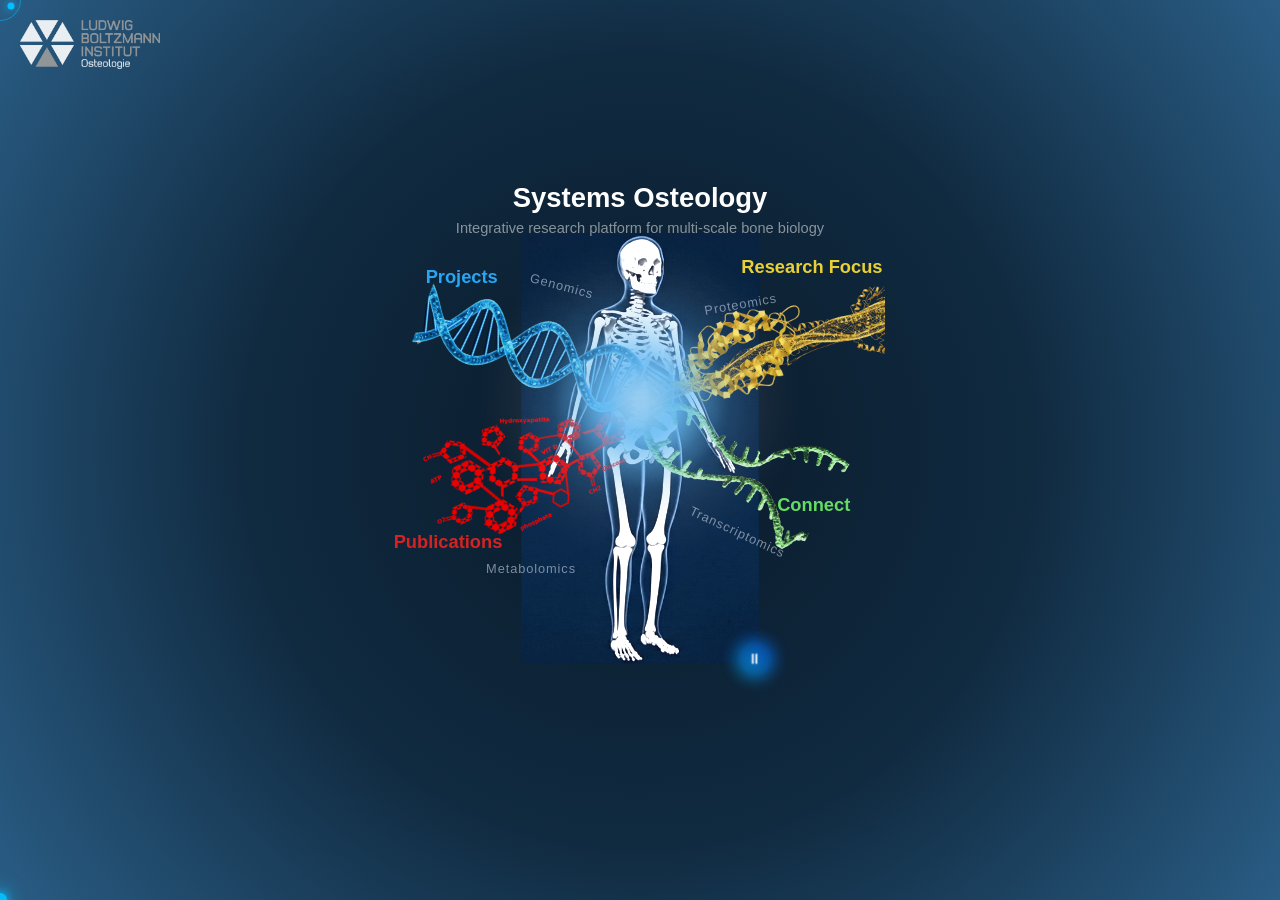
==== commit 71640005: "removeMUSIC" ====
--- a/index.html
+++ b/index.html
@@ -199,32 +199,7 @@
 
 
 
-<!-- 🎵 MUSIC PLAYER -->
-<div class="music-player">
-  
-  <button id="playPauseBtn" class="play-btn">
-  <span id="playIcon">▶</span>
-</button>
-
-<div class="time-info">
-  <span id="currentTime">0:00</span>
-  <span>/</span>
-  <span id="duration">0:00</span>
-</div>
-
-
-  
-  <div class="music-info">
-    <span>Now Playing:our Music </span>
-  </div>
-
-  <input type="range" id="progressBar" value="0">
-
-  <audio id="bgMusic" loop>
-<source src="./images/Naming_the_Pain.mp3" type="audio/mpeg">
-  </audio>
-
-</div>
+
 
 
 
--- a/css/components.css
+++ b/css/components.css
@@ -37,88 +37,6 @@
   background: #80ffd4;
   border: none;
   padding: 10px;
-  cursor: pointer;
-}
-
-
-/* =========================
-   🎵 MUSIC PLAYER
-========================= */
-
-.play-btn {
-  width: 36px;
-  height: 36px;
-  border-radius: 50%;
-
-  display: flex;
-  align-items: center;
-  justify-content: center;
-
-  background: rgba(120, 180, 255, 0.2);
-  backdrop-filter: blur(6px);
-
-  transition: all 0.2s ease;
-}
-
-.play-btn:hover {
-  transform: scale(1.15);
-  box-shadow: 0 0 12px rgba(120,180,255,0.8);
-}
-
-.play-btn:active {
-  transform: scale(0.95);
-}
-
-/* time text */
-.time-info {
-  font-size: 11px;
-  color: #aab8ff;
-  white-space: nowrap;
-}
-
-
-.music-player {
-  position: fixed;
-  bottom: 20px;
-  left: 50%;
-  transform: translateX(-50%);
-  
-  width: 320px;
-  padding: 10px 15px;
-
-  background: rgba(10, 20, 40, 0.85);
-  backdrop-filter: blur(10px);
-
-  border-radius: 12px;
-  display: flex;
-  align-items: center;
-  gap: 10px;
-
-  z-index: 999;
-}
-
-/* Play button */
-.music-player button {
-  background: transparent;
-  border: none;
-  color: white;
-  font-size: 18px;
-  cursor: pointer;
-}
-
-/* Track text */
-.music-info {
-  flex: 1;
-  font-size: 12px;
-  color: #cfd8ff;
-  white-space: nowrap;
-  overflow: hidden;
-  text-overflow: ellipsis;
-}
-
-/* Progress bar */
-#progressBar {
-  width: 100%;
   cursor: pointer;
 }
 
